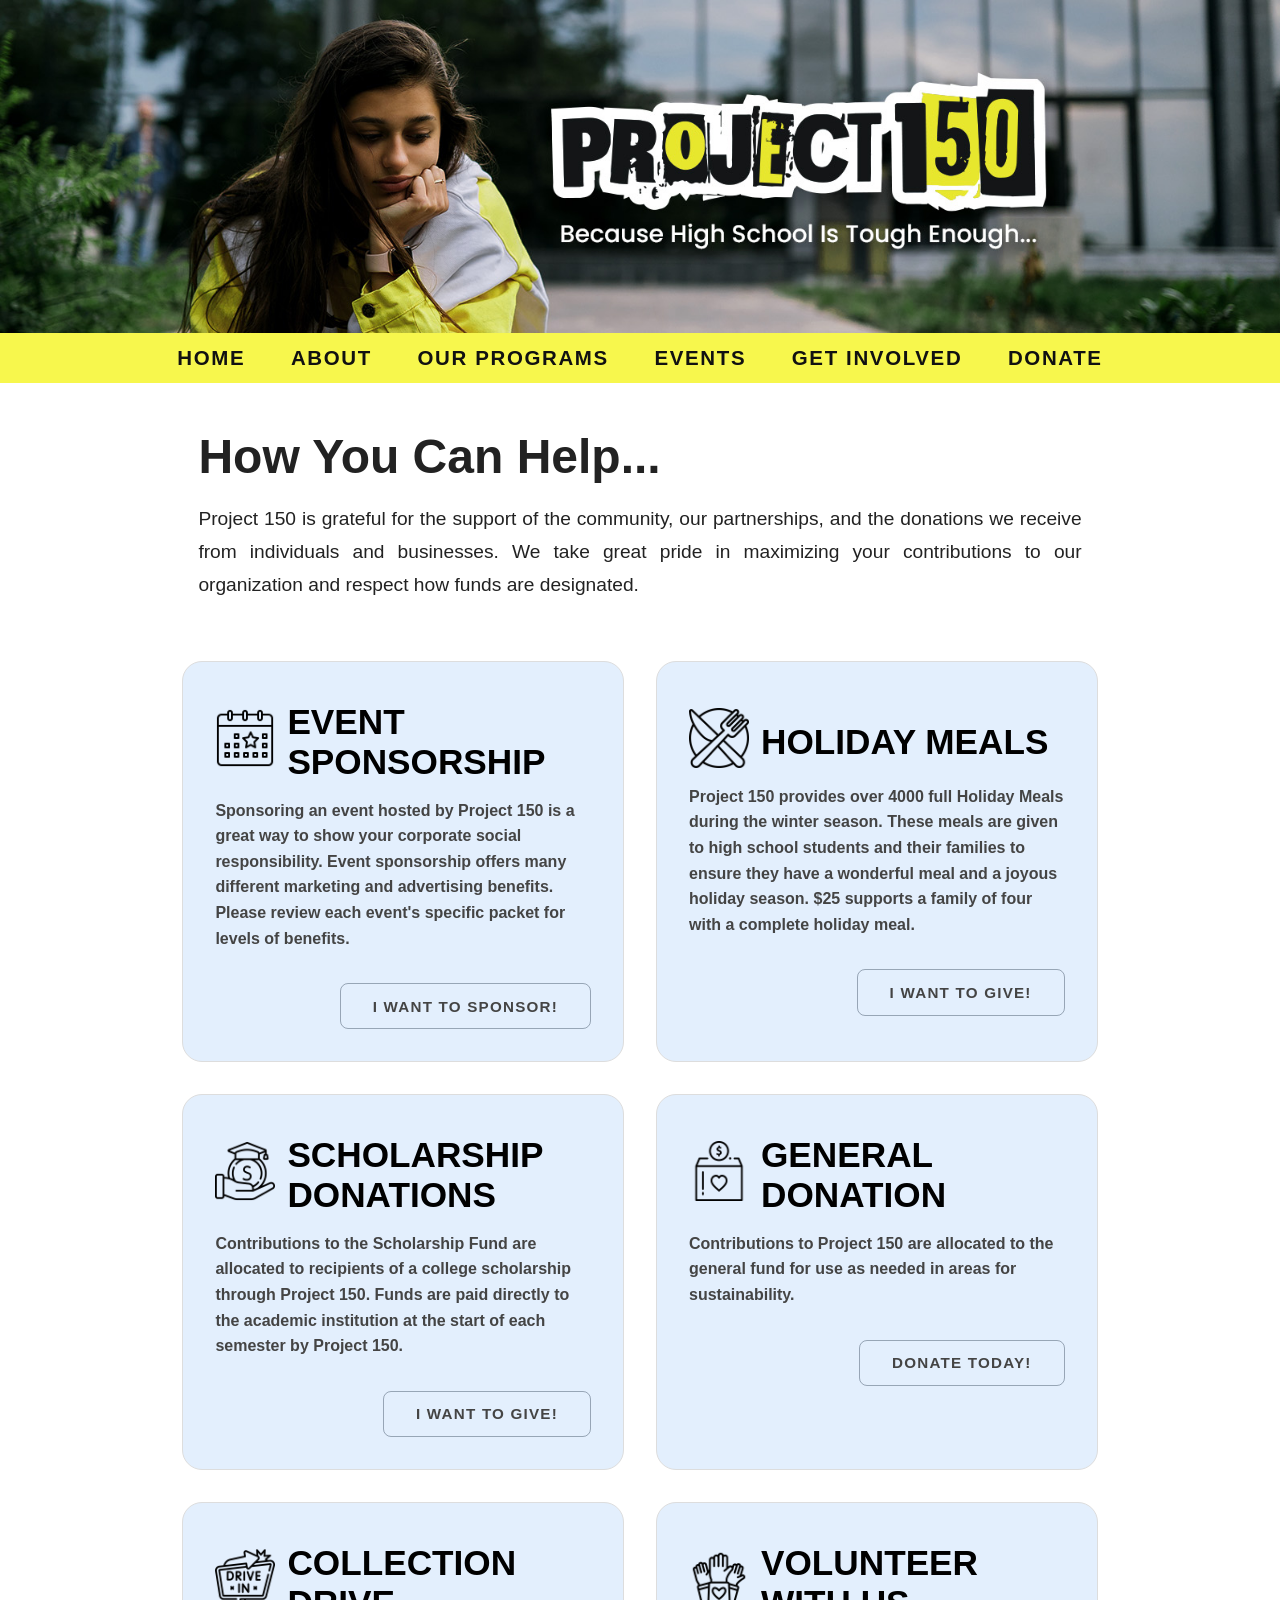
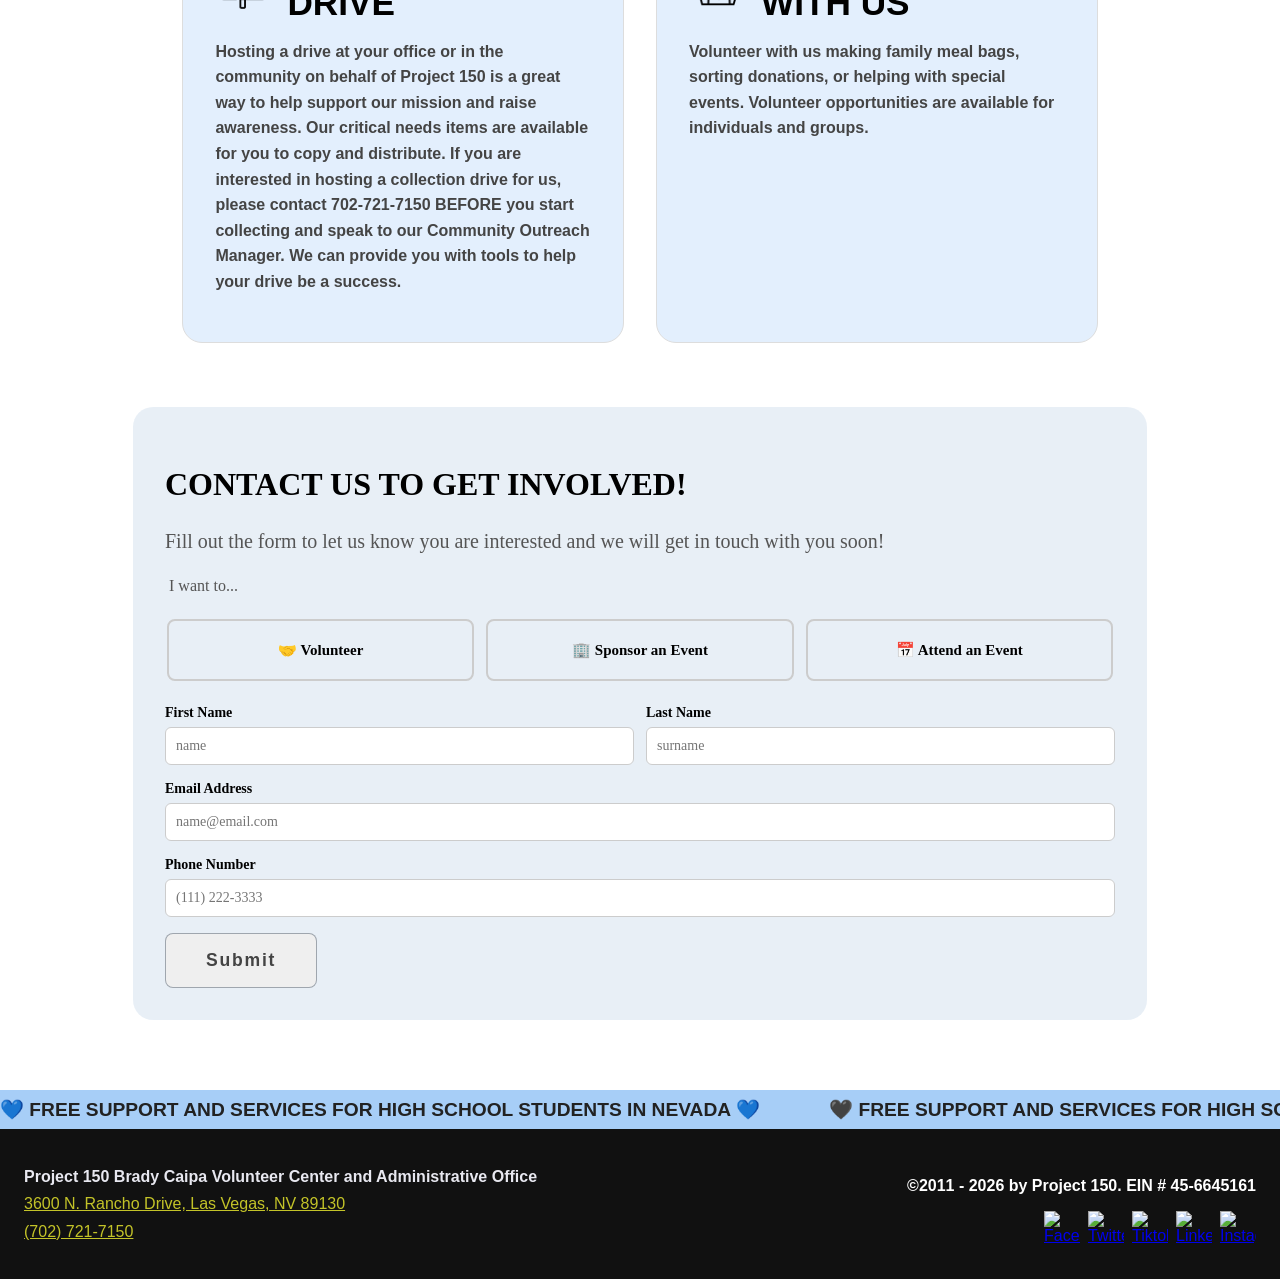
==== getinvolved.html @ d46d49a2 "Add files via upload" ====
<!DOCTYPE html>
<html lang="en">

<head>
    <meta charset="UTF-8">
    <meta name="viewport" content="width=device-width, initial-scale=1.0">
    <title>Project 150: Get Involved</title>
    <link rel="stylesheet" href="styles.css">
    <link rel="icon" type="image/png" sizes="32x32" href="images/projectlogo.png">
</head>

<body>
    <div id="wrapper">

        <header>

            <div>
                <a href="index.html">
                    <img src="Images/banner.jpg" alt="Project 150 Banner">
                </a>
            </div>

        </header>

        <nav class="nav-menu">
            <ul class="nav-links">
                <li><a href="index.html">Home</a></li>
                <li><a href="#">About</a></li>
                <li><a href="#">Our Programs</a></li>
                <li><a href="#">Events</a></li>
                <li><a href="getinvolved.html">Get Involved</a></li>
                <li><a href="#">Donate</a></li>
            </ul>
        </nav>

        <main>
            <!-- Use main element to add main content to the webpage.-->
            <div class="help-section">
                <h1>How You Can Help...</h1>
                <p>Project 150 is grateful for the support of the community, our partnerships, and the donations we
                    receive from
                    individuals and businesses. We take great pride in maximizing your contributions to our organization
                    and respect how
                    funds are designated.</p>
            </div>

            <div>
                <table class="card-table">

                    <tr>
                        <td class="card">
                            <div class="card-header">
                                <img src="Images/eve.png" alt="Calendar">
                                <h3>EVENT SPONSORSHIP</h3>
                            </div>
                            <p>Sponsoring an event hosted by Project 150 is a great way to show your corporate social
                                responsibility. Event sponsorship
                                offers many different marketing and advertising benefits. Please review each event's
                                specific packet for levels of
                                benefits.</p>
                            <a href="#" class="btn">I WANT TO SPONSOR!</a>
                        </td>
                        <td class="card">
                            <div class="card-header">
                                <img src="Images/meal.png" alt="Meal">
                                <h3>HOLIDAY MEALS</h3>
                            </div>
                            <p>Project 150 provides over 4000 full Holiday Meals during the winter season. These meals
                                are given to high school students and their families to ensure they have a wonderful
                                meal and a joyous holiday season. $25 supports a family of four with a complete holiday
                                meal.</p>
                            <a href="#" class="btn">I WANT TO GIVE!</a>
                        </td>
                    </tr>
                    <tr>
                        <td class="card">
                            <div class="card-header">
                                <img src="Images/school.png" alt="Scholarship">
                                <h3>SCHOLARSHIP DONATIONS</h3>
                            </div>
                            <p>Contributions to the Scholarship Fund are allocated to recipients of a college
                                scholarship through Project 150. Funds
                                are paid directly to the academic institution at the start of each semester by Project
                                150.</p>
                            <a href="#" class="btn">I WANT TO GIVE!</a>
                        </td>
                        <td class="card">
                            <div class="card-header">
                                <img src="Images/donate.png" alt="Donation Box">
                                <h3>GENERAL DONATION</h3>
                            </div>
                            <p>Contributions to Project 150 are allocated to the general fund for use as needed in areas
                                for sustainability.</p>
                            <a href="#" class="btn">DONATE TODAY!</a>
                        </td>
                    </tr>
                    <tr>
                        <td class="card">
                            <div class="card-header">
                                <img src="Images/drive.png" alt="Drive In Sign">
                                <h3>COLLECTION DRIVE</h3>
                            </div>
                            <p>Hosting a drive at your office or in the community on behalf of Project 150 is a great
                                way to help support our mission
                                and raise awareness. Our critical needs items are available for you to copy and
                                distribute. If you are interested in
                                hosting a collection drive for us, please contact 702-721-7150 BEFORE you start
                                collecting and speak to our Community
                                Outreach Manager. We can provide you with tools to help your drive be a success.</p>
                        </td>
                        <td class="card">
                            <div class="card-header">
                                <img src="Images/vol.png" alt="Volunteer Hands">
                                <h3>VOLUNTEER WITH US</h3>
                            </div>
                            <p>Volunteer with us making family meal bags, sorting donations, or helping with special
                                events. Volunteer opportunities
                                are available for individuals and groups.</p>
                        </td>
                    </tr>
                </table>
            </div>

            <div class="get-involved-form">
                <h2>CONTACT US TO GET INVOLVED!</h2>
                <p class="form-subtitle">Fill out the form to let us know you are interested and we will get in touch
                    with you soon!</p>

                <form action="#" method="post">

                    <fieldset class="role-cards">
                        <legend class="form-subtitle">I want to...</legend>
                        <label class="role-card">
                            <input type="radio" name="interest" value="volunteer" required />
                            &#x1F91D Volunteer
                        </label>
                        <label class="role-card">
                            <input type="radio" name="interest" value="sponsor" required />
                            &#127970 Sponsor an Event
                        </label>
                        <label class="role-card">
                            <input type="radio" name="interest" value="event" required />
                            &#x1F4C5 Attend an Event
                        </label>
                    </fieldset>

                    <div class="form-row">
                        <div class="form-group">
                            <label for="fname">First Name</label>
                            <input type="text" id="fname" name="fname" required placeholder="name" />
                        </div>
                        <div class="form-group">
                            <label for="lname">Last Name</label>
                            <input type="text" id="lname" name="lname" required placeholder="surname" />
                        </div>
                    </div>

                    <div class="form-group">
                        <label for="email">Email Address</label>
                        <input type="email" id="email" name="email" required placeholder="name@email.com" />
                    </div>

                    <div class="form-group">
                        <label for="phone">Phone Number</label>
                        <input type="tel" id="phone" name="phone" placeholder="(111) 222-3333" />
                    </div>

                    <input type="submit" id="submit" value="Submit" class="btn">

                </form>
            </div>
    </div>
    </main>

    <div class="ticker-bar">
        <div class="ticker-content">
            <span>&#128153 Free support and services for high school students in Nevada &#128153</span>
            <span>&#x1F5A4 Free support and services for high school students in Nevada &#x1F5A4</span>
            <span>&#128153 Free support and services for high school students in Nevada &#128153</span>
        </div>
    </div>

    <footer class="footer">
        <div class="contact">
            <p><strong>Project 150 Brady Caipa Volunteer Center and Administrative Office</strong></p>
            <p><a href="https://maps.google.com/?q=3600+N+Rancho+Drive+Las+Vegas+NV+89130" target="_blank">3600 N.
                    Rancho Drive, Las
                    Vegas, NV 89130</a></p>
            <p><a href="tel:7027217150">(702) 721-7150</a></p>
        </div>

        <div class="copyright">
            <p> &copy;2011 - 2026 by Project 150. EIN # 45-6645161</p>
        </div>

        <div class="socials">
            <a href="https://www.facebook.com" target="_blank">
                <img src="images/fb.avif" alt="Facebook Logo">
            </a>

            <a href="https://www.twitter.com" target="_blank">
                <img src="images/x.avif" alt="Twitter Logo">
            </a>

            <a href="https://www.tiktok.com" target="_blank">
                <img src="images/tiktok.avif" alt="Tiktok Logo">
            </a>

            <a href="https://www.linkedin.com" target="_blank">
                <img src="images/in.avif" alt="LinkedIn Logo">
            </a>

            <a href="https://www.Instagram.com" target="_blank">
                <img src="images/insta.avif" alt="Instagram Logo">
            </a>
        </div>
    </footer>

    </div>
</body>

</html>
---- styles.css ----
/* CSS RESET */
body, header, nav, main, footer, img, h1, h3, ul, aside, figure, figcaption, video {
    margin: 0;
    padding: 0;
    border: 0;
    box-sizing: border-box;
}

/*STYLE RULES FOR BODY AND IMAGES*/
body {
    overflow-x: hidden;
    display: flex;
    flex-direction: column;
    min-height: 100vh; /* Ensures the body is at least as tall as the screen */
    margin: 0;
}

img, video {
    max-width: 100%;
    display: block;
}


/*STYLE RULES FOR HEADER*/
header {
    margin: 0;
    padding: 0;
}
  
header img {
    display: block;
    width: 100%;
    height: auto;
    object-fit: cover;
}


/*STYLE RULES FOR NAVIGATION MENU*/
  
.nav-menu {
    background: #f7f74d;
    width: 100%;
    font-family: sans-serif;
    font-size: 0.95rem;
    color: #222;
}
  
.nav-links {
    list-style: none;
    display: flex;
    align-items: center;
    justify-content: center;
    gap: 20px;
    padding: 0 1.5rem;
    height: 50px;
}
  
.nav-links a {
    text-decoration: none;
    color: #111;
    font-size: 1.6vw;
    font-weight: 700;
    letter-spacing: 0.08em;
    text-transform: uppercase;
    padding: 6px 1vw;
    border-radius: 6px;
    transition: background 0.15s, color 0.15s;
}
  
.nav-links a:hover {
    background: #d4d41b;
}

/*STYLE RULES FOR MAIN CONTENT*/
main {
    padding: 3% 8%;
    font-family: "Lora", serif;
}

main p {
    font-size: 1.25em;
}

main h3 {
    padding-top: 2%;
}

main ul {
    list-style-type: square;
}

/*STYLE RULES FOR INDEX MISSION*/

.mission {
  background: #5b8abc23;
  text-align: justify;
  padding: 3rem 5%;
  font-family: sans-serif;
  color: #222;
}

.mission h2 {
  font-size: 2.5rem;
  font-weight: 600;
  margin-bottom: 1rem;
}

.mission p {
  font-size: 1.25rem;
  line-height: 1.7;
  margin-bottom: 1.25rem;
}

/*STYLE RULES FOR INDEX BUTTONS?*/
.button-group {
    display: flex;
    justify-content: left;
    gap: 3rem;
    padding: 2rem 0;
  }
  
.btn {
    text-decoration: none;
    color: #444;
    font-family: sans-serif;
    font-size: 1.1rem;
    font-weight: 600;
    letter-spacing: 0.1em;
    padding: 1rem 2.5rem;
    border: 1.5px solid #20324663;
    border-radius: 8px;
    transition: background 0.2s, color 0.2s;
}
  
.btn:hover {
    background: #2c4d73a7;
    color: #fff;
}


/*TICKER BAR (that took a whole evening with my programmer friend's help, because I didn't understand the keyframes RIP)*/

.ticker-bar {
    background: #328ced6d;
    padding: 8px 0;
    text-align: center;
    font-family: sans-serif;
    font-size: 1.2rem;
    font-weight: bold;
    color: #444;
    text-transform: uppercase;
    white-space: nowrap;
    overflow: hidden;
}

.ticker-content {
    display: inline-block;
    animation: ticker 40s linear infinite;
  }
  
.ticker-content span {
    font-family: sans-serif;
    font-size: 1.2rem;
    font-weight: bold;
    color: #222;
    padding-right: 4rem;
}
  
@keyframes ticker {
    0% { transform: translateX(0); }
    100% { transform: translateX(-33.33%); }
}

/*STYLE RULES FOR GET INVOLVED PAGE HELP SECTION*/

.help-section{
    margin: 0 5rem;
    max-width: 1200px;
    padding: 0.5rem 1rem; 
    text-align: justify;
    font-family: sans-serif;
    color: #222;
}

.help-section h1 {
    font-size: 3rem;
    font-weight: 700;
    margin-bottom: 1rem;
}
  
.help-section p {
    font-size: 1.2rem;
    line-height: 1.7;
    margin-bottom: 1.25rem;
}

/*STYLE RULES FOR GET TABLE*/

.card-table {
    width: 100%;
    border-collapse: separate;
    border-spacing: 2rem;
    background: #fff;
    padding: 0 3rem;
    margin-top: 0;
}
  
.card {
    background: #328ced23;
    border: 1px solid #ddd;
    border-radius: 20px;
    padding: 2rem;
    width: 50%;
    vertical-align: text-top;
}
  
.card-header {
    display: flex;
    align-items: center;
    gap: 0.75rem;
    margin-bottom: 0.75rem;
}
  
.card h3 {
    font-family: sans-serif;
    font-size: 2.2rem;
    margin: 0;
}
  
.card img {
    width: 60px;
    height: 60px;
    object-fit: cover;
    flex-shrink: 0;
}
  
.card p {
    font-family: sans-serif;
    font-size: 1rem;
     font-weight: 600;
    color: #444;
    line-height: 1.6;
}
  
.card .btn {
    display: block;
    text-align:right;
    margin-top: 2rem;
    text-decoration: none;
    color: #444;
    font-family: sans-serif;
    font-size: 0.95rem;
    font-weight: 800;
    letter-spacing: 0.08em;
    padding: 0.85rem 2rem;
    border: 1.5px solid #20324663;
    border-radius: 8px;
    width: fit-content;
    margin-left: auto;
    transition: background 0.2s, color 0.2s;
}
  
.card .btn:hover {
    background: #2c4d73a7;
    color: #fff;
}


/*STYLE RULES FOR FOOTER MENU*/
  
footer {
    display: grid;
    grid-template-columns: 1fr 1fr;
    grid-template-rows: auto auto;
    align-items: center;
    justify-content: space-between;
    padding: 2rem 1.5rem;
    background: #111;
    font-family: sans-serif;
    font-size: 1rem;
    color: #e8e8f0;
    margin-top: auto;
}

.contact {
    line-height: 1.7;
    grid-column: 1;
    grid-row: 1 / 3;
    line-height: 1.7;
}

.contact a {
    color: #e8e82ed4;
}

.contact a:hover{
    color: #ffffcf;
}

.contact p {
    margin: 0;
}

.copyright {
    grid-column: 2;
    grid-row: 1;
    text-align: right;
    font-size: 1rem;
    font-weight: 650;
    color: #fff;
}

.socials {
    grid-column: 2;
    grid-row: 2;
    display: flex;
    justify-content: flex-end;
    align-items: center;
    gap: 8px;
}

.socials img {
    width: 36px;
    height: 36px;
    object-fit: contain;
}


/*sTYLE RULES FOR GET INVOLVED FORM??*/

.get-involved-form {
    max-width: 950px;
    margin: 2rem auto;
    padding: 2rem;
    background: #5b8abc23;
    border-radius: 20px;
}

.get-involved-form h2 {
    font-size: 2rem;
}
  
.form-subtitle {
    color: #555;
    margin-bottom: 1.5rem;
}
  
.form-row {
    display: grid;
    grid-template-columns: 1fr 1fr;
    gap: 12px;
}
  
.form-group {
    display: flex;
    flex-direction: column;
    gap: 6px;
    margin-bottom: 1rem;
}
  
.form-group label {
    font-size: 14px;
    font-weight: bold;
}
  
.form-group input,.form-group select {
    padding: 10px;
    border: 1px solid #ccc;
    border-radius: 6px;
    font-size: 14px;
    font-family: inherit;
}

.role-cards {
    display: grid;
    grid-template-columns: repeat(3, 1fr);
    gap: 12px;
    border: none;
    padding: 0;
    margin-bottom: 1.5rem;
}

.role-card {
    border: 2px solid #ccc;
    border-radius: 8px;
    padding: 1.25rem 1rem;
    text-align: center;
    cursor: pointer;
    font-size: 15px;
    font-weight: bold;
    transition: all 0.2s;
}

.role-card input[type="radio"] {
    display: none;
}

.role-card:has(input:checked) {
    border-color: #1a5f8a;
    background-color: #2c4d73a7;
    color: #fff;
}

.role-card:hover {
    border-color: #1a5f8a;
}
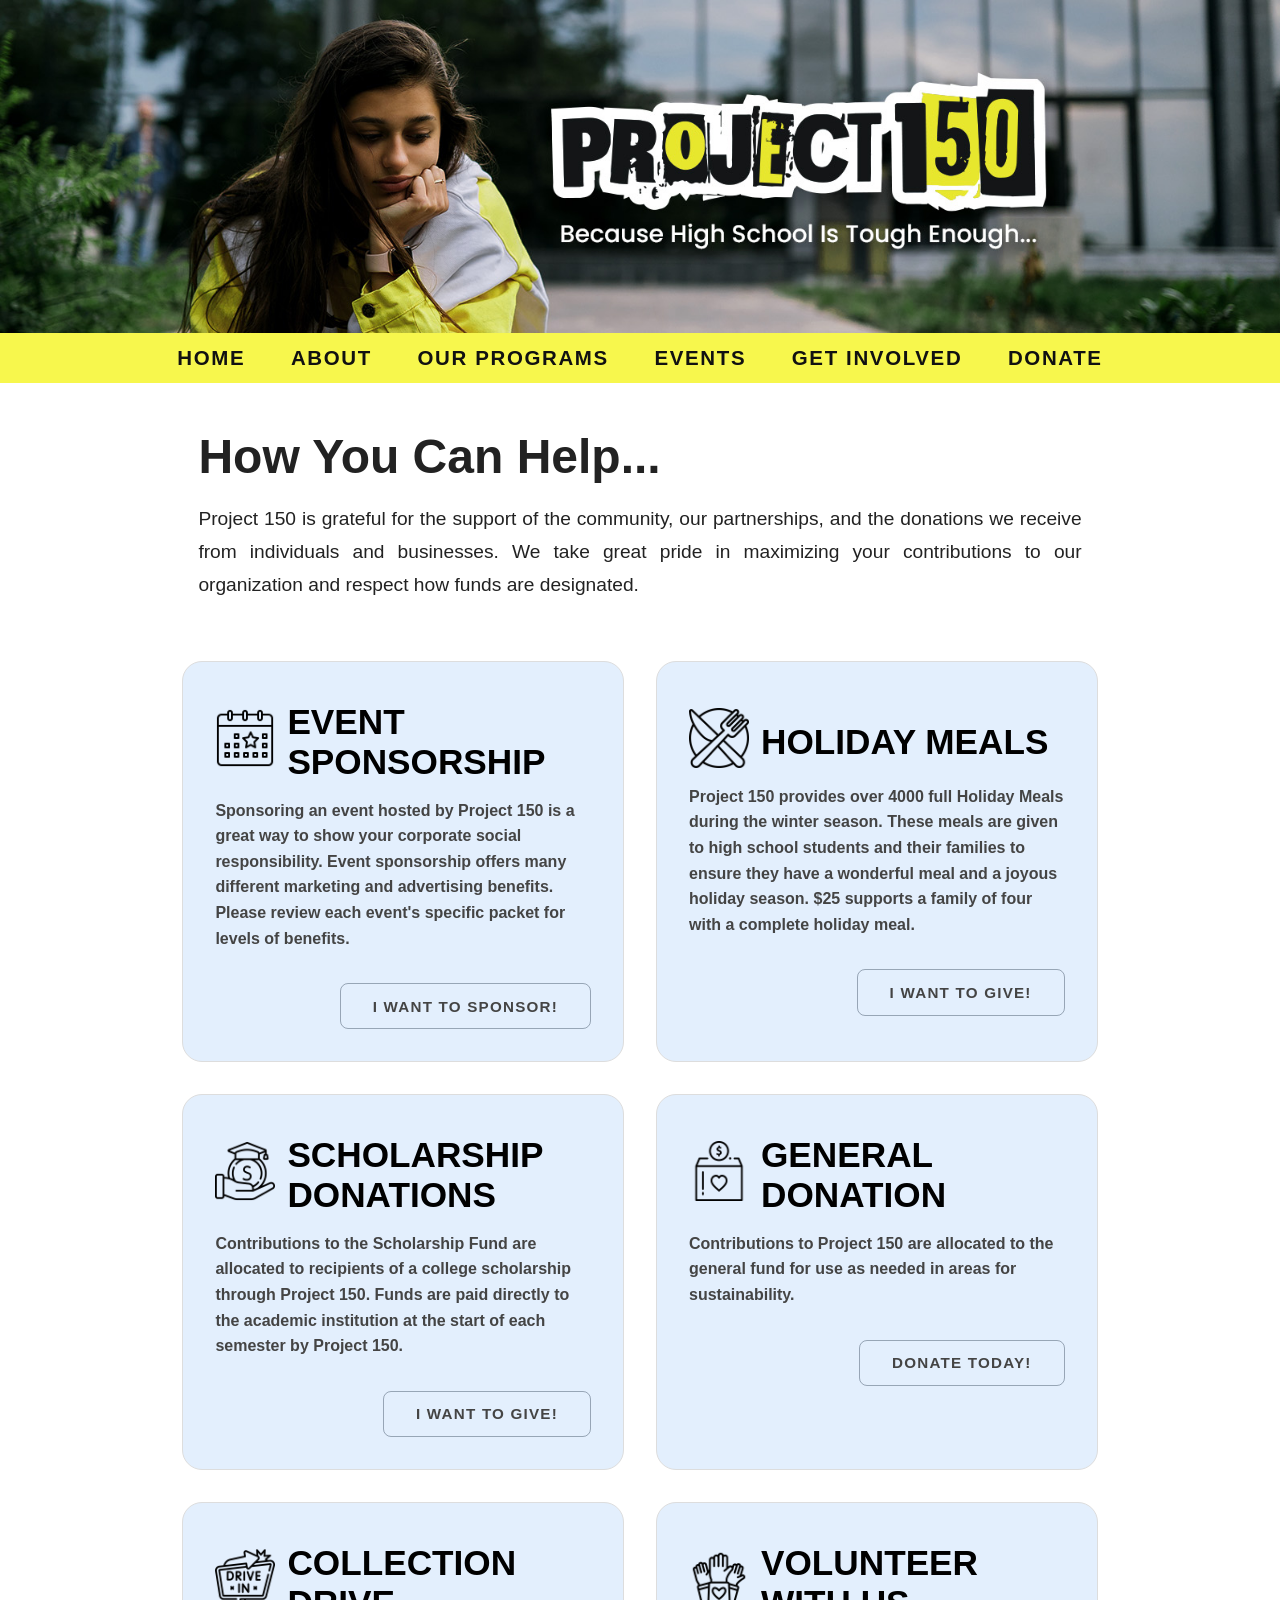
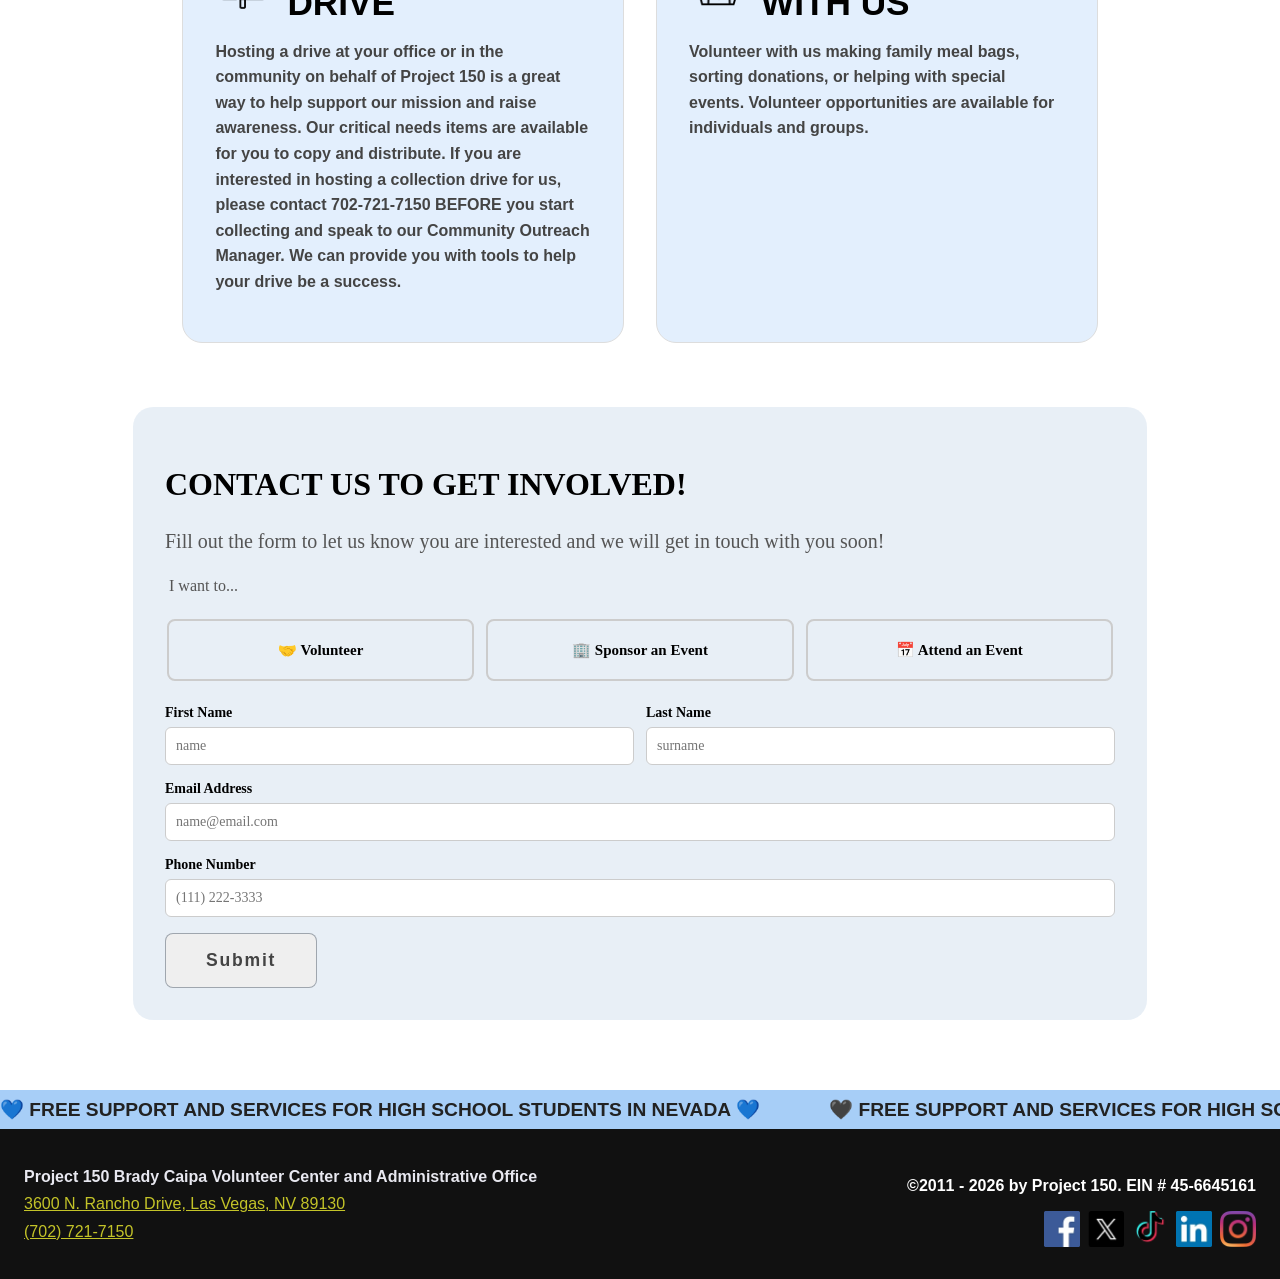
==== commit 07510e47: "Update getinvolved.html" ====
--- a/getinvolved.html
+++ b/getinvolved.html
@@ -6,7 +6,7 @@
     <meta name="viewport" content="width=device-width, initial-scale=1.0">
     <title>Project 150: Get Involved</title>
     <link rel="stylesheet" href="styles.css">
-    <link rel="icon" type="image/png" sizes="32x32" href="images/projectlogo.png">
+    <link rel="icon" type="image/png" sizes="32x32" href="Images/projectlogo.png">
 </head>
 
 <body>
@@ -195,23 +195,23 @@
 
         <div class="socials">
             <a href="https://www.facebook.com" target="_blank">
-                <img src="images/fb.avif" alt="Facebook Logo">
+                <img src="Images/fb.avif" alt="Facebook Logo">
             </a>
 
             <a href="https://www.twitter.com" target="_blank">
-                <img src="images/x.avif" alt="Twitter Logo">
+                <img src="Images/x.avif" alt="Twitter Logo">
             </a>
 
             <a href="https://www.tiktok.com" target="_blank">
-                <img src="images/tiktok.avif" alt="Tiktok Logo">
+                <img src="Images/tiktok.avif" alt="Tiktok Logo">
             </a>
 
             <a href="https://www.linkedin.com" target="_blank">
-                <img src="images/in.avif" alt="LinkedIn Logo">
+                <img src="Images/in.avif" alt="LinkedIn Logo">
             </a>
 
             <a href="https://www.Instagram.com" target="_blank">
-                <img src="images/insta.avif" alt="Instagram Logo">
+                <img src="Images/insta.avif" alt="Instagram Logo">
             </a>
         </div>
     </footer>
@@ -219,4 +219,4 @@
     </div>
 </body>
 
-</html>+</html>
